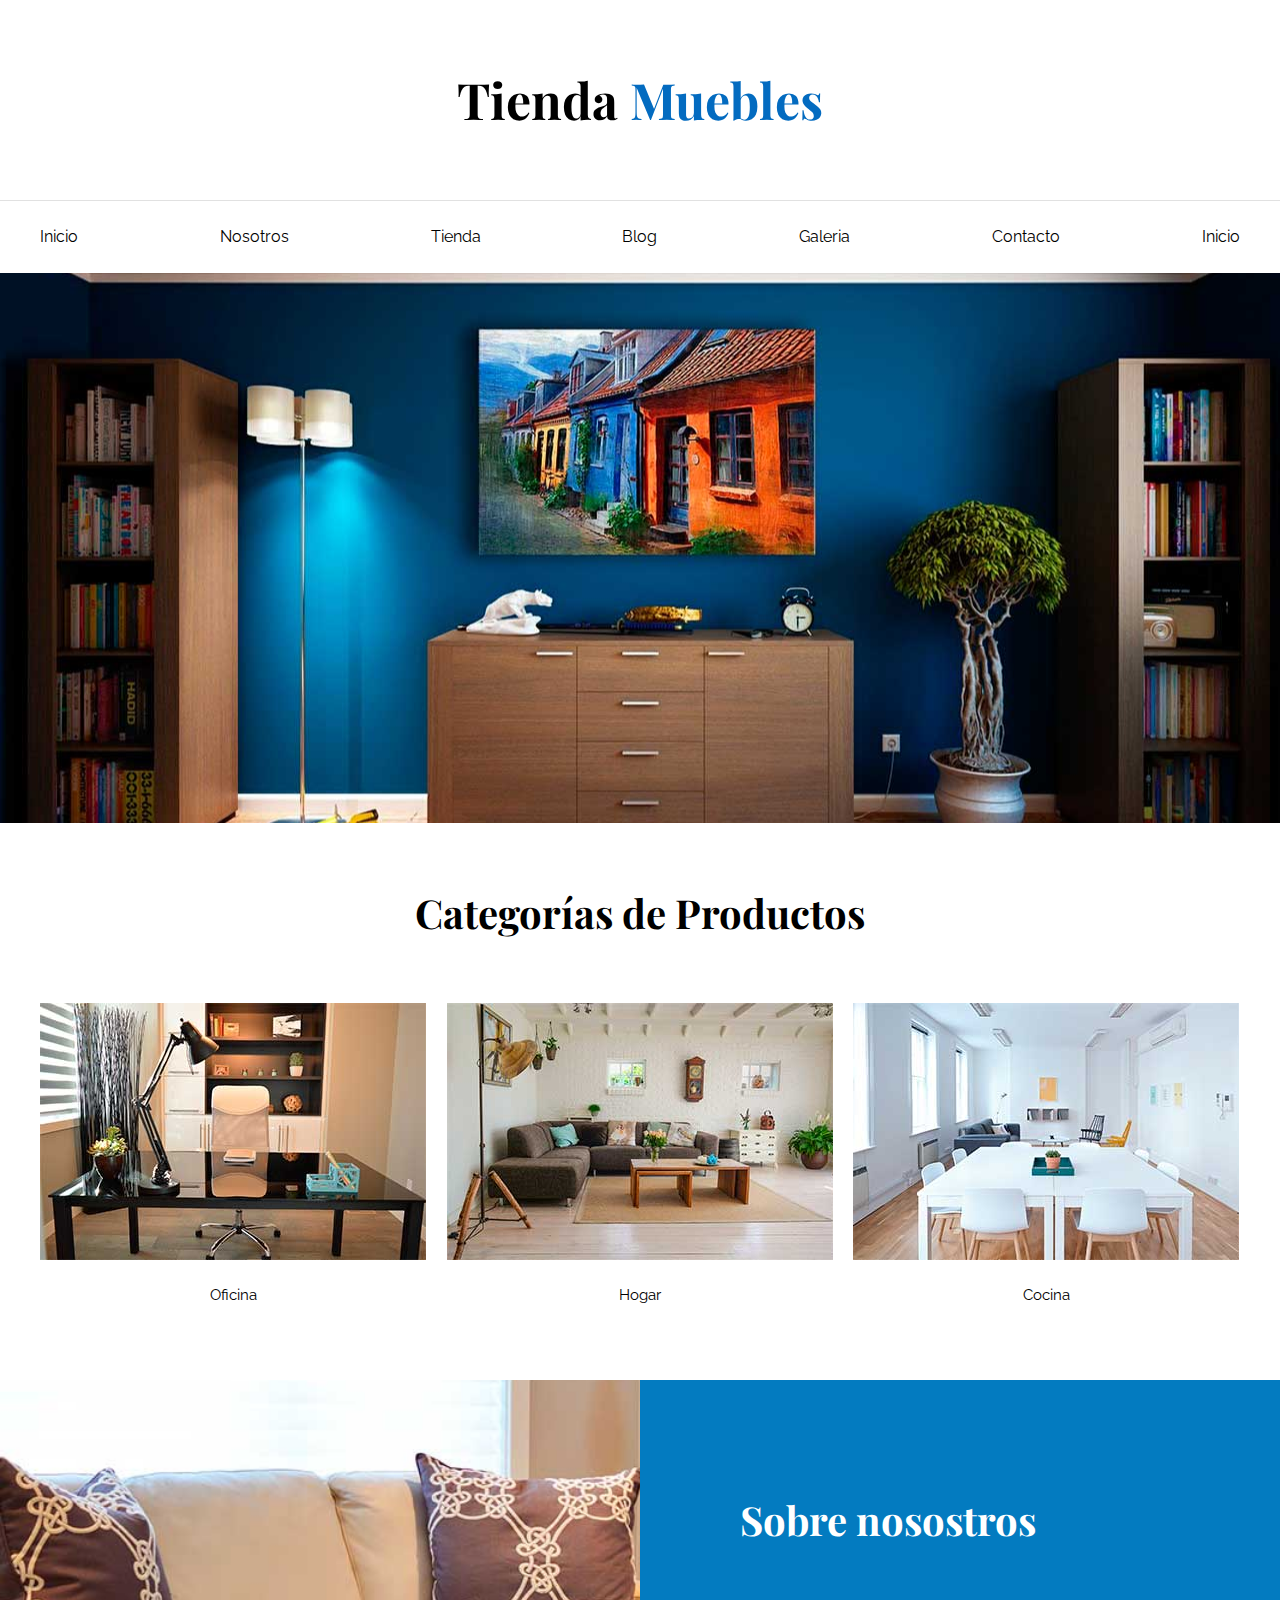
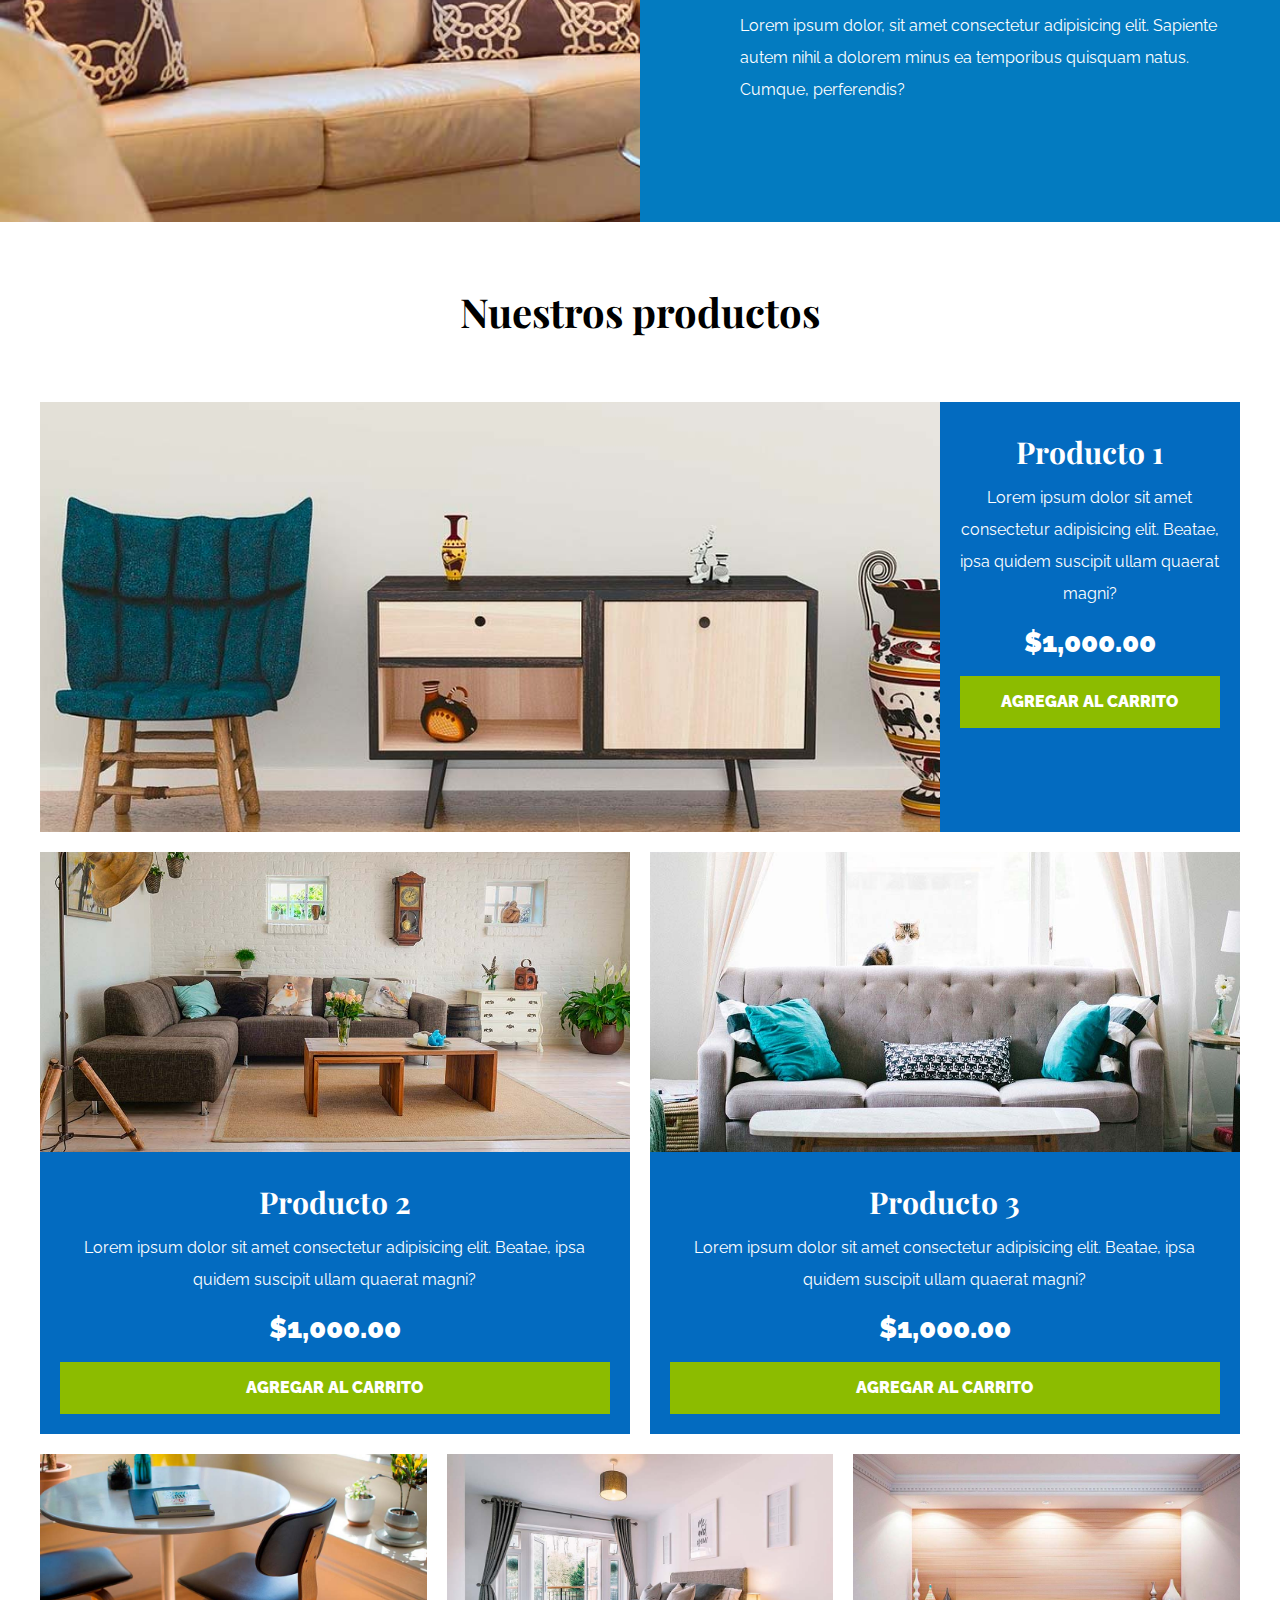
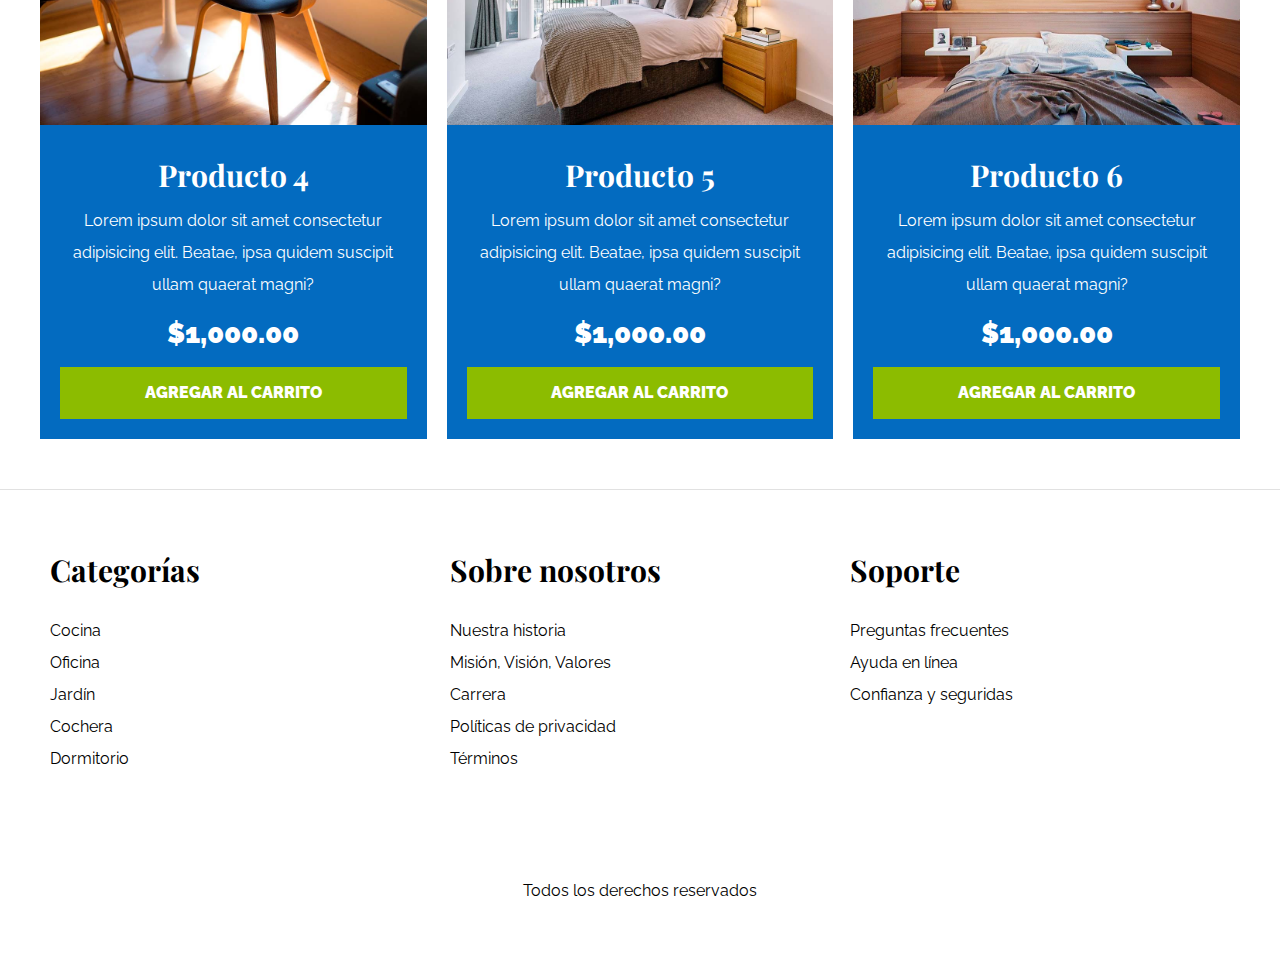
==== index.html @ 723de971 "página principal" ====
<!DOCTYPE html>
<html lang="es">

<head>
  <meta charset="UTF-8">
  <meta http-equiv="X-UA-Compatible" content="IE=edge">
  <meta name="viewport" content="width=device-width, initial-scale=1.0">
  <link rel="stylesheet" href="./css/normalize.css">
  <link rel="preconnect" href="https://fonts.googleapis.com">
  <link rel="preconnect" href="https://fonts.gstatic.com" crossorigin>
  <link href="https://fonts.googleapis.com/css2?family=Playfair+Display:wght@700&family=Raleway:wght@400;700;900&display=swap" rel="stylesheet">
  <link rel="stylesheet" href="./css/style.css">
  <title>Ecommerce</title>
</head>

<body>

  <header>
    <h1 class="nombre-sitio">Tienda <span>Muebles</span></h1>
  </header>

  <div class="contenedor-navegacion">
    <nav class="nav-principal contenedor">
      <a href="index.html">Inicio</a>
      <a href="nosotros.html">Nosotros</a>
      <a href="tienda.html">Tienda</a>
      <a href="blog.html">Blog</a>
      <a href="categoria.html">Galeria</a>
      <a href="contacto.html">Contacto</a>
      <a href="index.html">Inicio</a>
    </nav>
  </div>

  <div class="hero"></div>

  <section class="contenedor categorias">
    <h2 class="text-center">Categorías de Productos</h2>

    <div class="listado-categoria">
      <div class="categoria">
        <img src="img/categoria1.jpg" alt="">
        <a href="#">Oficina</a>
      </div>
  
      <div class="categoria">
        <img src="img/categoria2.jpg" alt="">
        <a href="#">Hogar</a>
       </div>
  
      <div class="categoria">
        <img src="img/categoria3.jpg" alt="">
        <a href="#">Cocina</a>
      </div>
    </div>
  </section>

  <section class="sobre-nosostros">
    <div class="contenedor sobre-nosotros-grid">
      <div class="texto-nosotros">
        <h2>Sobre nosostros</h2>
        <p>Lorem ipsum dolor, sit amet consectetur adipisicing elit. Sapiente autem nihil a dolorem minus ea temporibus quisquam natus. Cumque, perferendis?</p>
      </div>
    </div>
  </section>

  <main class="contenido-principal contenedor">
    <h2 class="text-center">Nuestros productos</h2>

    <div class="listado-productos">
      <div class="producto">
        <img src="img/producto1.jpg" alt="">

        <div class="texto-producto">
          <h3>Producto 1</h3>
          <p>Lorem ipsum dolor sit amet consectetur adipisicing elit. Beatae, ipsa quidem suscipit ullam quaerat magni?</p>
          <p class="precio">$1,000.00</p>

          <a href="#" class="btn">Agregar al carrito</a>
        </div>         <!-- Info del producto -->
      
      </div>    <!-- Producto -->

      <div class="producto">
        <img src="img/producto2.jpg" alt="">

        <div class="texto-producto">
          <h3>Producto 2</h3>
          <p>Lorem ipsum dolor sit amet consectetur adipisicing elit. Beatae, ipsa quidem suscipit ullam quaerat magni?</p>
          <p class="precio">$1,000.00</p>

          <a href="#" class="btn">Agregar al carrito</a>
          </div>  <!-- Info del producto -->
            
        </div> <!-- Producto -->

      <div class="producto">
        <img src="img/producto3.jpg" alt="">

        <div class="texto-producto">
          <h3>Producto 3</h3>
          <p>Lorem ipsum dolor sit amet consectetur adipisicing elit. Beatae, ipsa quidem suscipit ullam quaerat magni?</p>
          <p class="precio">$1,000.00</p>

          <a href="#" class="btn">Agregar al carrito</a>
        </div>       <!-- Info del producto -->
      </div> <!-- Producto -->

      <div class="producto">
        <img src="img/producto4.jpg" alt="">

        <div class="texto-producto">
          <h3>Producto 4</h3>
           <p>Lorem ipsum dolor sit amet consectetur adipisicing elit. Beatae, ipsa quidem suscipit ullam quaerat magni?</p>
          <p class="precio">$1,000.00</p>

          <a href="#" class="btn">Agregar al carrito</a>
        </div>      <!-- Info del producto -->
      </div>  <!-- Producto -->

      <div class="producto">
        <img src="img/producto5.jpg" alt="">

        <div class="texto-producto">
          <h3>Producto 5</h3>
          <p>Lorem ipsum dolor sit amet consectetur adipisicing elit. Beatae, ipsa quidem suscipit ullam quaerat magni?</p>
          <p class="precio">$1,000.00</p>

          <a href="#" class="btn">Agregar al carrito</a>
        </div> <!-- Info del producto -->
      </div>      <!-- Producto -->

      <div class="producto">
        <img src="img/producto6.jpg" alt="">

        <div class="texto-producto">
          <h3>Producto 6</h3>
          <p>Lorem ipsum dolor sit amet consectetur adipisicing elit. Beatae, ipsa quidem suscipit ullam quaerat magni?</p>
          <p class="precio">$1,000.00</p>

          <a href="#" class="btn">Agregar al carrito</a>
        </div>    <!-- Info del producto -->
      </div>  <!-- Producto -->
    </div>
        <!--Fin de listado del producto  -->

  </main>

  <footer class="site-footer">
    <div class="grid-footer contenedor">

      <div>
        <h3>Categorías</h3>
  
        <nav class="footer-menu">
          <a href="#">Cocina</a>
          <a href="#">Oficina</a>
          <a href="#">Jardín</a>
          <a href="#">Cochera</a>
          <a href="#">Dormitorio</a>
        </nav>
      </div>
  
      <div>
        <h3>Sobre nosotros</h3>
  
        <nav class="footer-menu">
          <a href="#">Nuestra historia</a>
          <a href="#">Misión, Visión, Valores</a>
          <a href="#">Carrera</a>
          <a href="#">Políticas de privacidad</a>
          <a href="#">Términos</a>
        </nav>
     </div>
  
      <div>
        <h3>Soporte</h3>
  
        <nav class="footer-menu">
          <a href="#">Preguntas frecuentes</a>
          <a href="#">Ayuda en línea</a>
          <a href="#">Confianza y seguridas</a>
        </nav>
      </div>
    </div>
       <p class="copyright">Todos los derechos reservados</p>
    </footer>

</body>

</html>
---- css/style.css ----
html{
  box-sizing: border-box;
  font-size: 62.5%; /*1rem = 10px*/
}

*, *::before, *::after{
  box-sizing: inherit;
}

body{
  font-family: 'Raleway', sans-serif;
  font-size: 1.6rem;
  line-height: 2;
}

/* Globales */
h1, h2, h3{
  font-family: 'Playfair Display', serif;
  margin: 0 0 5rem 0;
}

h1{
  font-size: 5rem;  
}
h3{
  font-size: 3rem;
}

h2{
  font-size: 4rem;
}

a{
  text-decoration: none;
  color: #000;
}

img{
  max-width: 100%;
  display: block;
}

.btn{
  color: #fff;
  background-color: #8cbc00;
  display: block;
  text-transform: uppercase;
  font-weight: 900;
  padding: 1rem;
  transition: background-color .3s ease-out;
}

.btn:hover{
  background-color: #769c02;
}

/* Utilidades */
.text-center{
  text-align: center;
}

.contenedor{
  max-width: 120rem;
  /* margin-inline: auto; */
  margin: 0 auto;
}

/* Header y navegación */

.nombre-sitio{
  margin-top: 5rem;
  text-align: center;
}

.nombre-sitio span{
  color: #036bc0;
}

.contenedor-navegacion{
  border-top: 0.1rem solid #e1e1e1;
}

.nav-principal{
  padding: 2rem 0;
  display: flex;
  justify-content: space-between;
}

.hero{
  background-image: url(../img/principal.jpg);
  background-repeat: cover;
  height: 55rem;
  background-position: center center;
}

/* Categorias */
.categorias{
  padding-top: 5rem;
}

.categoria a{
  display: block;
  text-align: center;
  padding: 2rem;
  font-size: 1.5rem;
}

.categoria a:hover{
  background-color: #036bc0;
  color: #fff;
  border-bottom-right-radius: 1rem;
}

.listado-categoria{
  display: grid;
  grid-template-columns: repeat(3, 1fr);
  gap: 2rem;
}

/* Bloque nosotros */
.sobre-nosostros{
  /* background-image: linear-gradient(to right, #000 50%, red 100%); */
  margin-top: 5rem;
  background-image: linear-gradient(
    to right, transparent 50%, 
    #037bc0 50%, 
    #037bc0 100%), 
    url('../img/nosotros.jpg');
    background-position: left center;
    padding: 10rem 0;
    background-repeat: no-repeat;
    background-size: 100%, 120rem;
}

.sobre-nosotros-grid{
/*   display: grid;
  grid-template-columns: repeat(2, 1fr);
  column-gap: 8rem; */
  display: flex;
  justify-content: flex-end;
}

.texto-nosotros{
  /* grid-column: 2 / 3; */
  flex-basis: 50%;
  padding-left: 10rem;
  color: #fff;
}

/* Listado de producto */

.listado-productos{
  display: grid;
  grid-template-columns: repeat(6, 1fr);
  gap: 2rem;
}

.producto:nth-child(1){
  grid-column: 1 / 7;
  display: grid;
  grid-template-columns: 3fr 1fr;
}

.producto:nth-child(1) img{
  height: 43rem;
  width: 100%;
  object-fit: cover;
}

.producto:nth-child(2){
  grid-column: 1 / 4;
}

.producto:nth-child(2) img,
.producto:nth-child(3) img{
  height: 30rem;
  width: 100%;
  object-fit: cover;
}


.producto:nth-child(3){
  grid-column: 4 / 7;
}

.producto:nth-child(4){
  grid-column: 1 / 3;
}

.producto:nth-child(5){
  grid-column: 3 / 5;
}

.producto:nth-child(6){
  grid-column:  5 / 7;
}


.contenido-principal{
 padding-top: 5rem; 
}

.producto{
  background-color: #036bc0;
}

.texto-producto{
  text-align: center;
  color: #fff;
  padding: 2rem;
}

.texto-producto h3{
  margin: 0;
}

.texto-producto p{
  margin: 0 0 .5rem;
}

.texto-producto .precio{
  font-size: 2.8rem;
  font-weight: 900;
}

/* footer */
.site-footer{
  border-top: 1px solid #e1e1e1;
  margin-top: 5rem;
  padding: 5rem;
}

.site-footer h3{
  margin-bottom: 1.5rem;
}

.grid-footer{
/*   display: flex;
  gap: 2rem; */
  display: grid;
  grid-template-columns: repeat(3, 1fr);
  gap: 2rem;
}

.grid-footer div{
  flex: 1;/*  */
}

.footer-menu a{
  display: block;
}

.copyright{
  margin-top: 10rem;
  text-align: center;
}
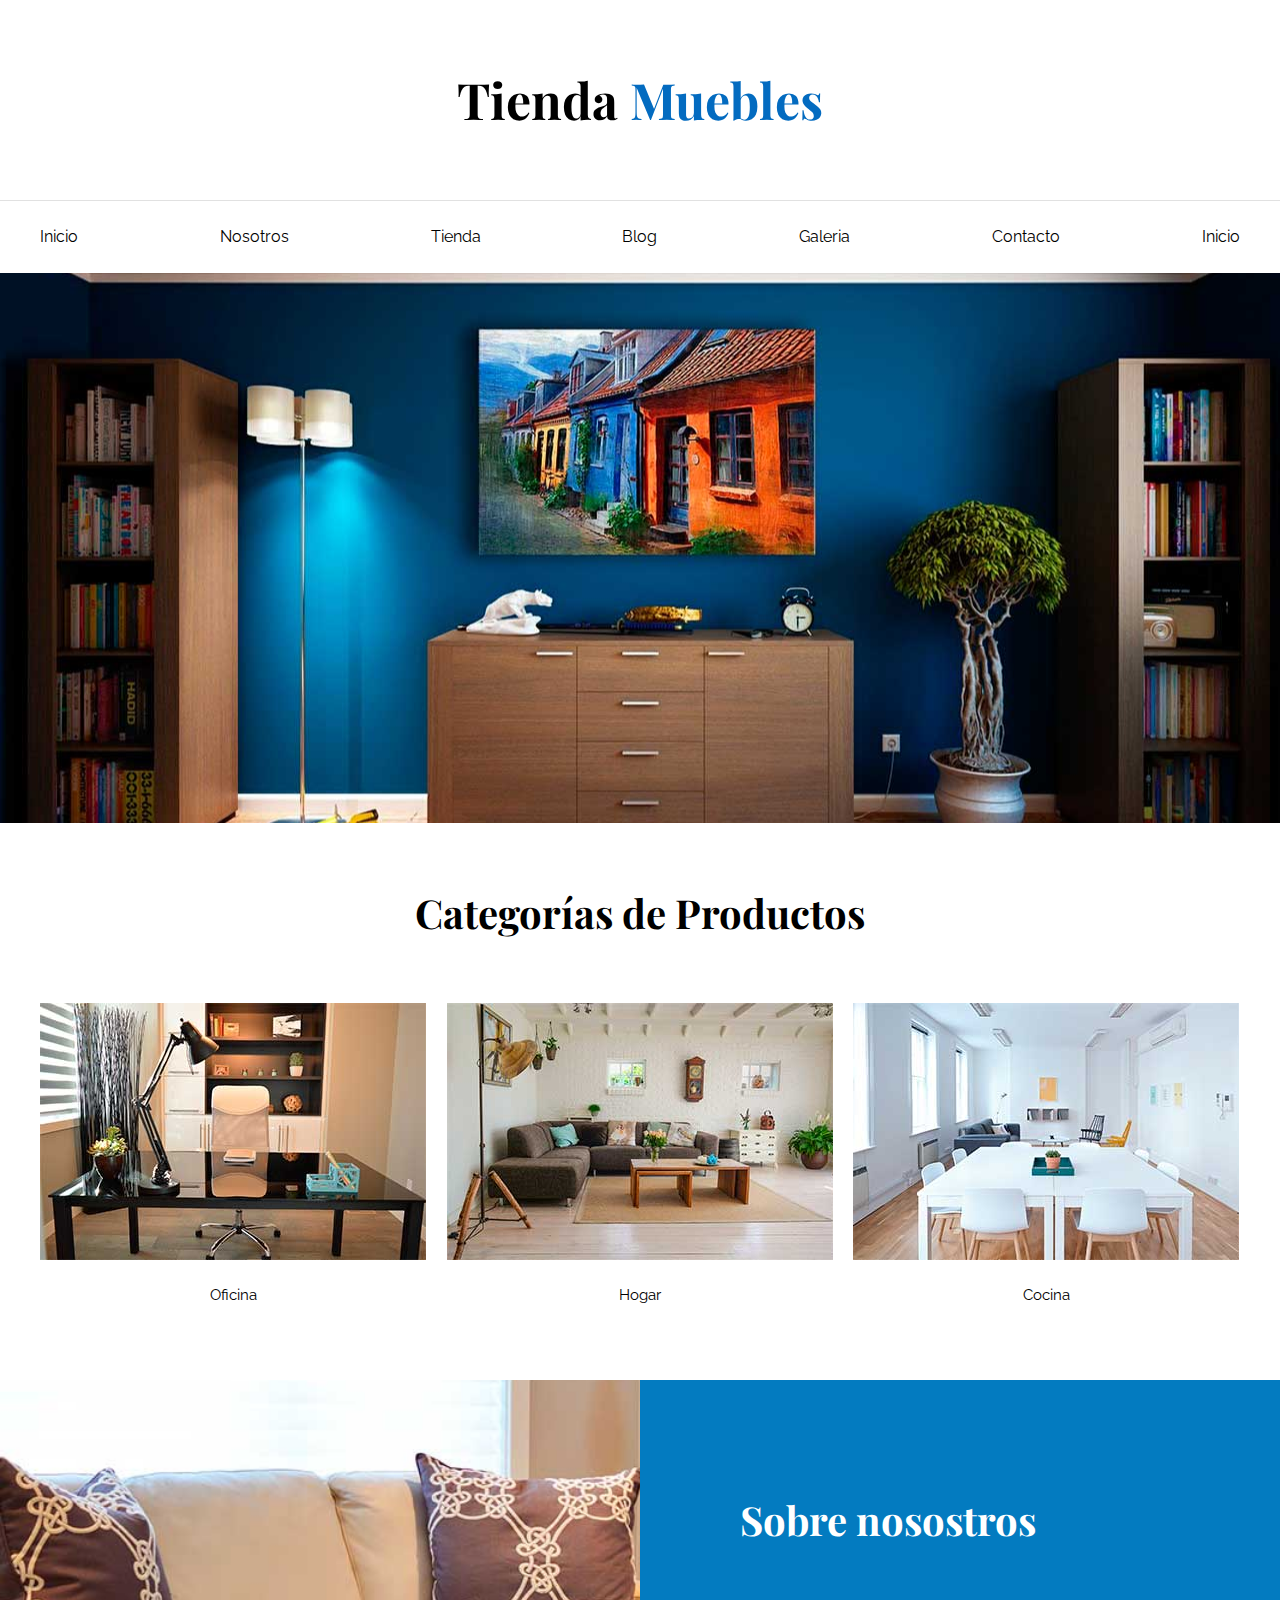
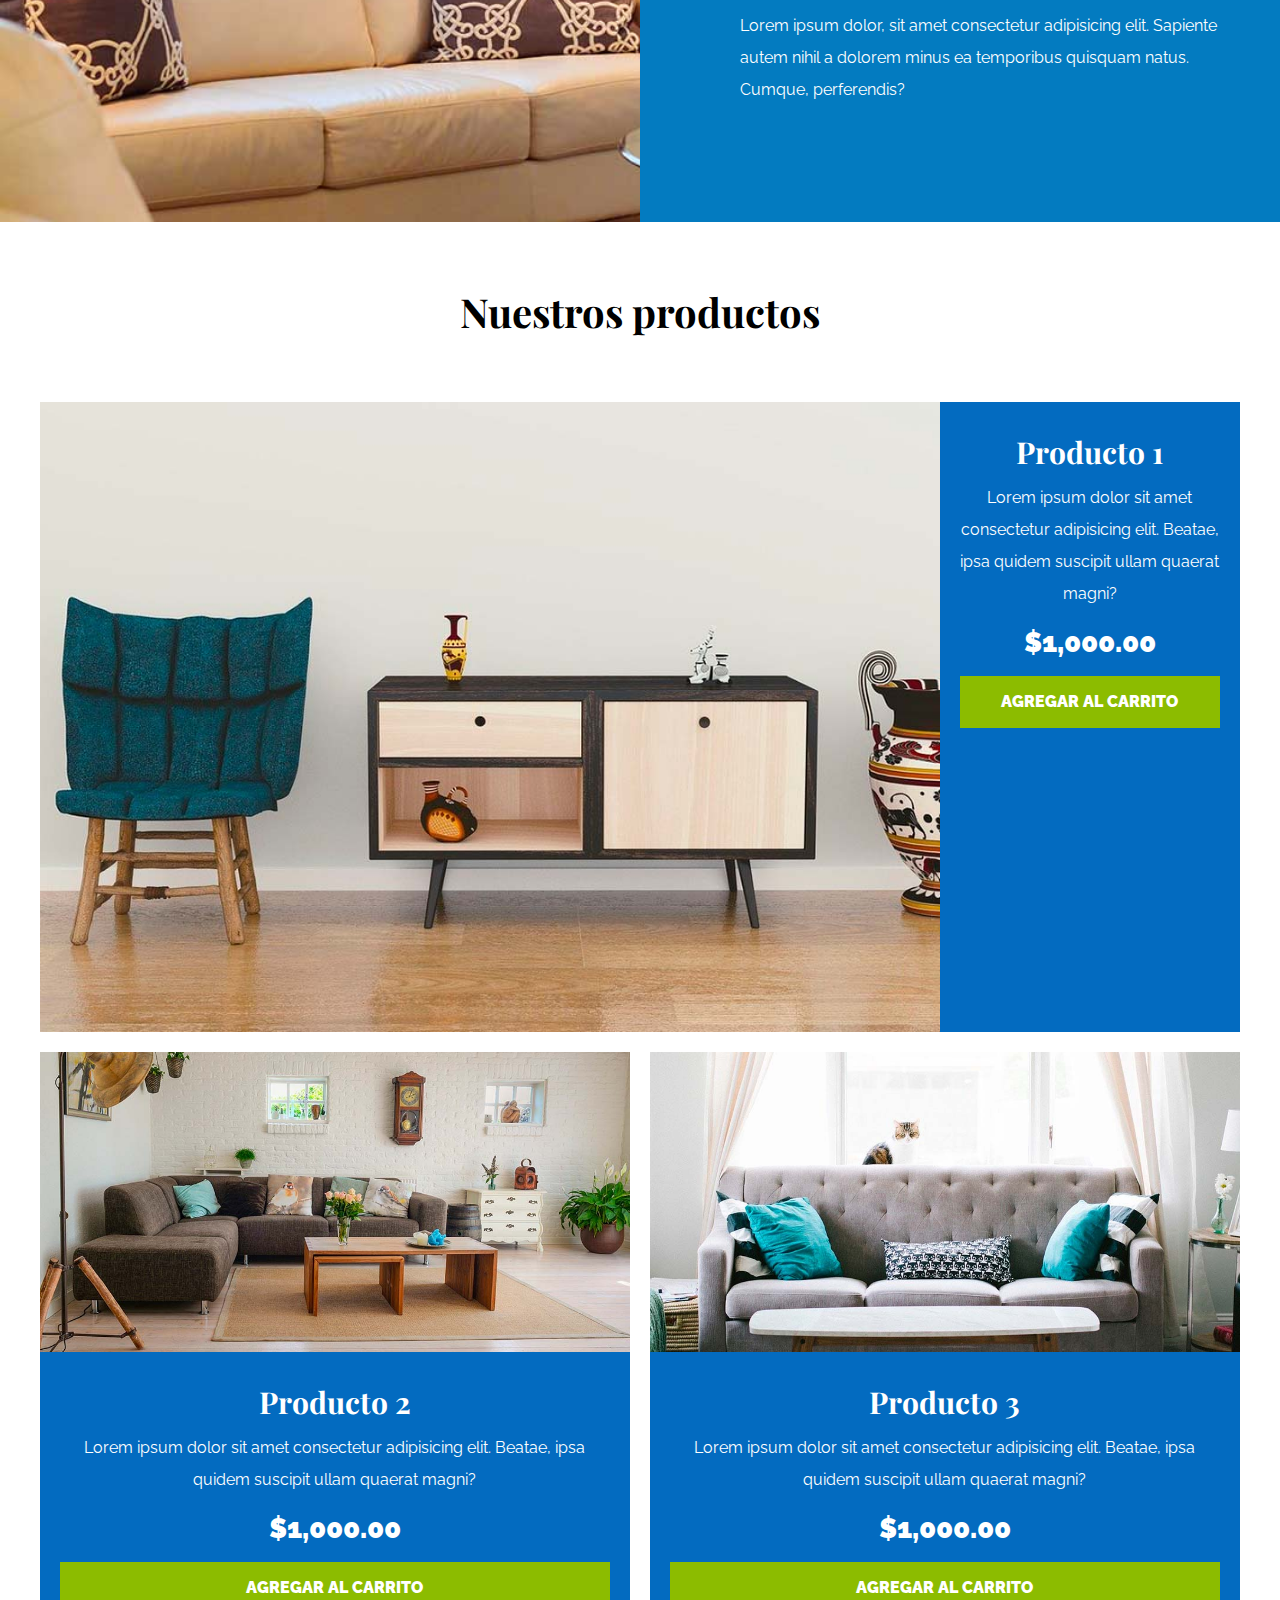
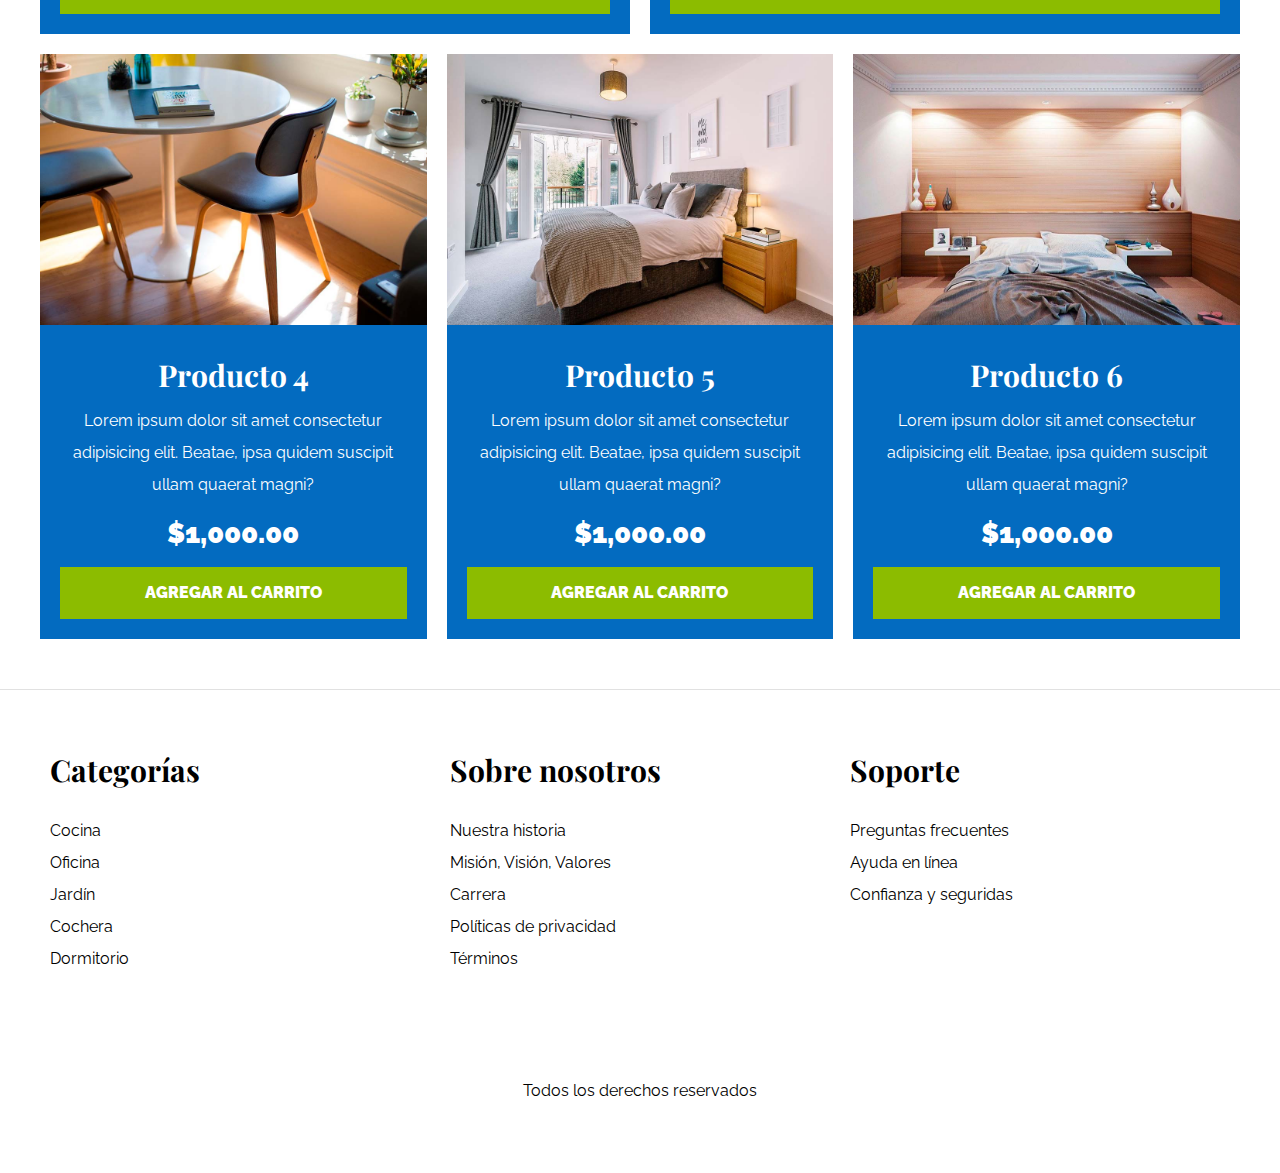
==== commit b5db8a0a: "página principal" ====
--- a/index.html
+++ b/index.html
@@ -77,7 +77,6 @@
 
           <a href="#" class="btn">Agregar al carrito</a>
         </div>         <!-- Info del producto -->
-      
       </div>    <!-- Producto -->
 
       <div class="producto">
@@ -90,7 +89,6 @@
 
           <a href="#" class="btn">Agregar al carrito</a>
           </div>  <!-- Info del producto -->
-            
         </div> <!-- Producto -->
 
       <div class="producto">
--- a/css/style.css
+++ b/css/style.css
@@ -162,7 +162,7 @@
 }
 
 .producto:nth-child(1) img{
-  height: 43rem;
+  height: 100%;
   width: 100%;
   object-fit: cover;
 }
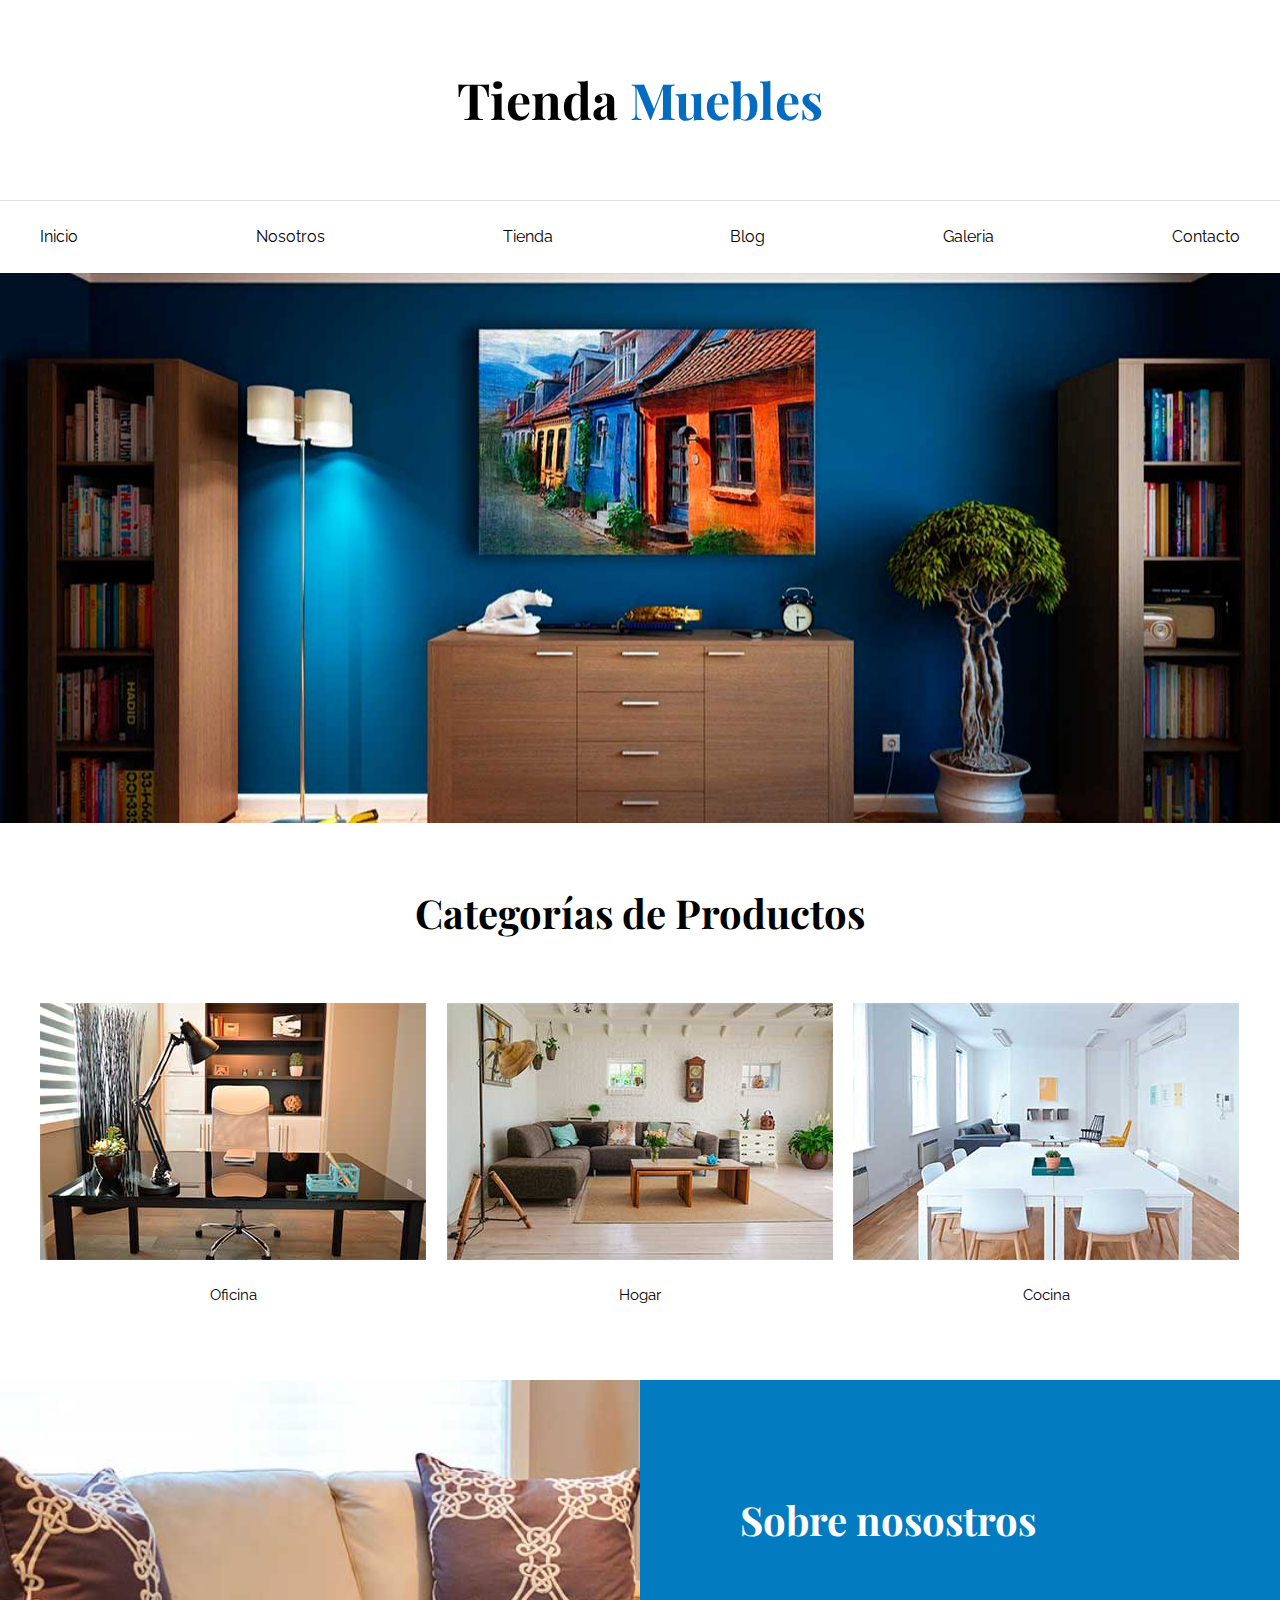
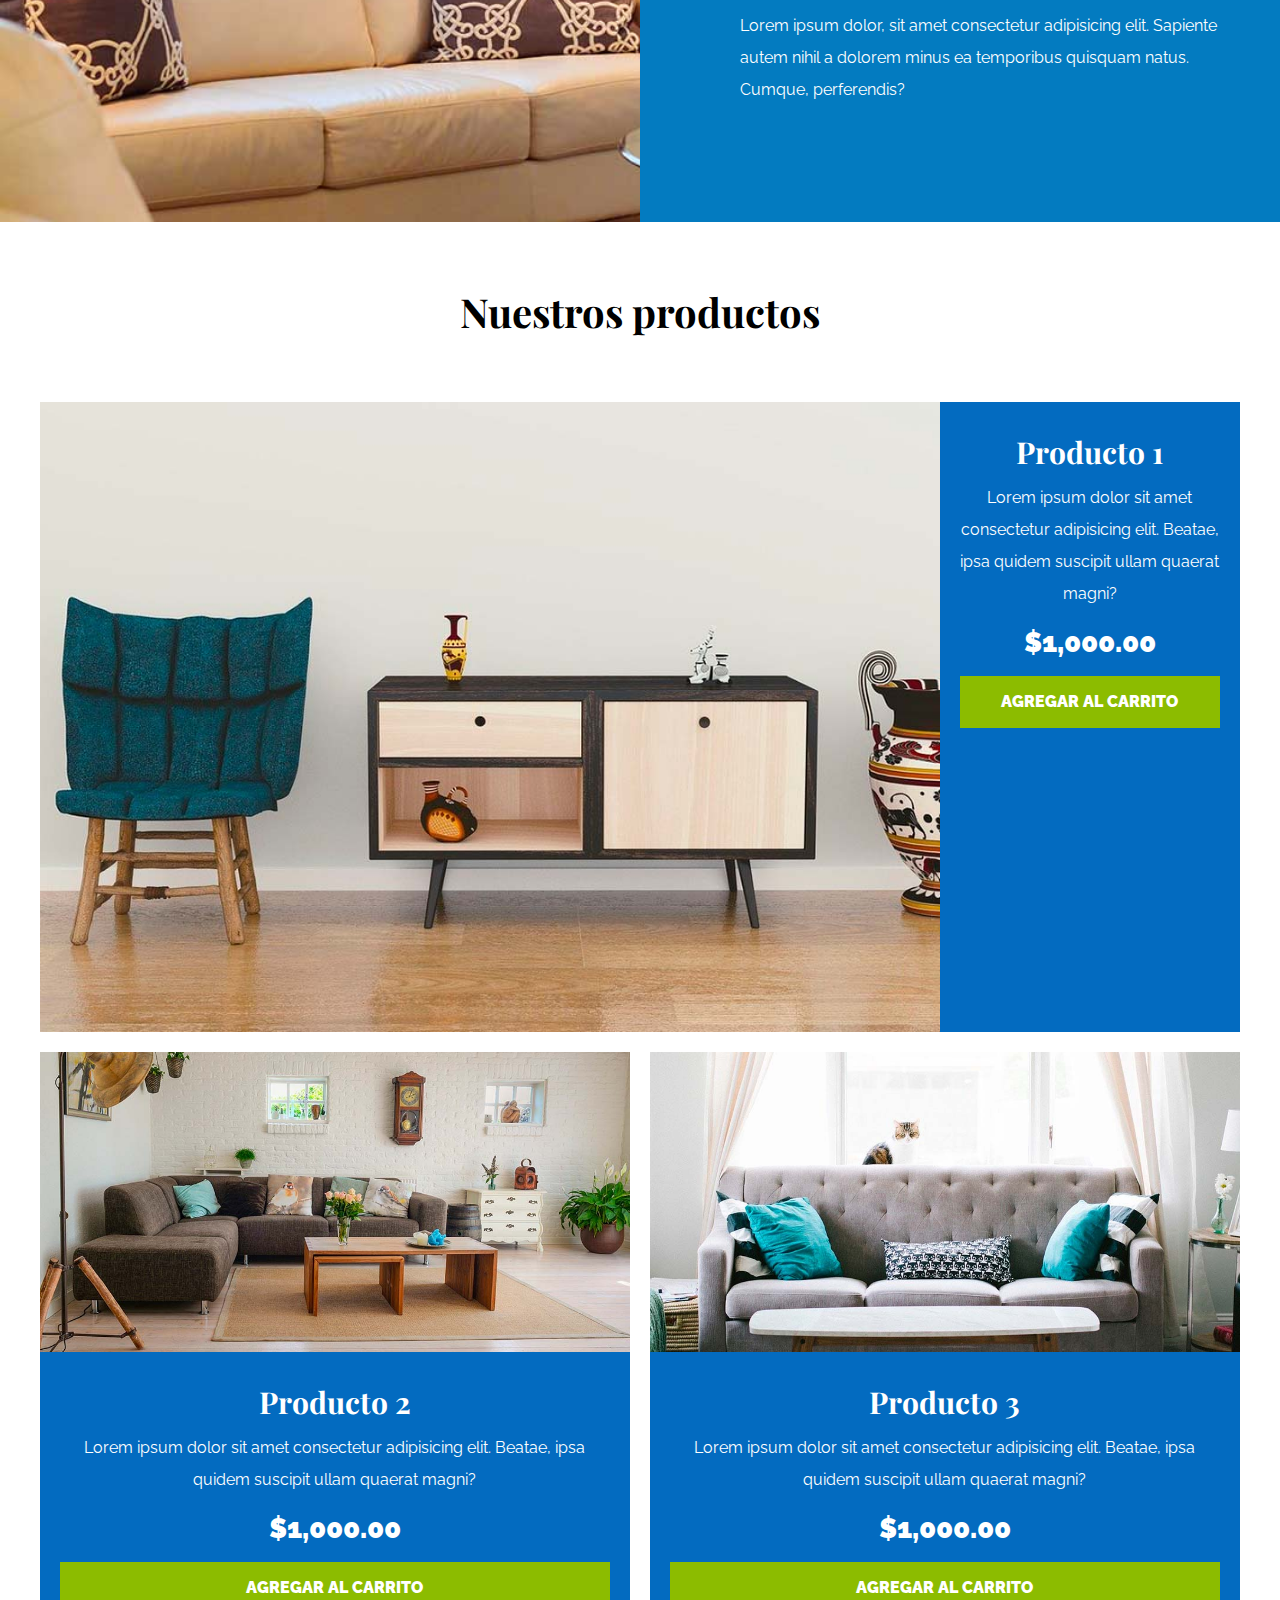
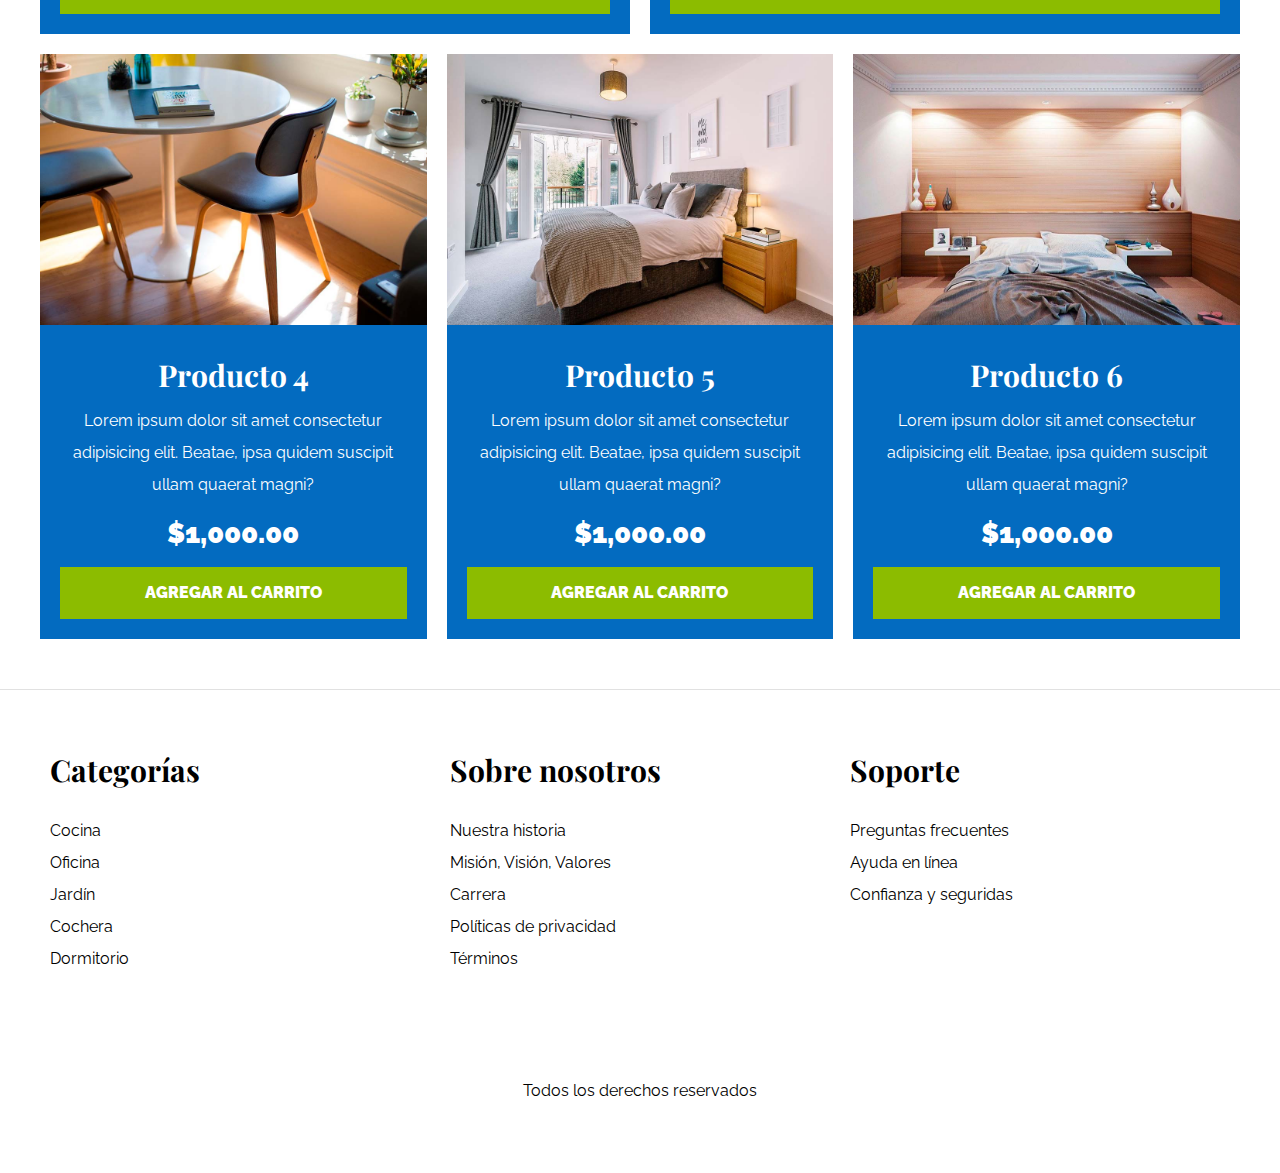
==== commit a9eab599: "Contacto" ====
--- a/index.html
+++ b/index.html
@@ -25,9 +25,8 @@
       <a href="nosotros.html">Nosotros</a>
       <a href="tienda.html">Tienda</a>
       <a href="blog.html">Blog</a>
-      <a href="categoria.html">Galeria</a>
+      <a href="galeria.html">Galeria</a>
       <a href="contacto.html">Contacto</a>
-      <a href="index.html">Inicio</a>
     </nav>
   </div>
 
--- a/css/style.css
+++ b/css/style.css
@@ -48,15 +48,22 @@
   font-weight: 900;
   padding: 1rem;
   transition: background-color .3s ease-out;
+  text-align: center;
+  border: none;
 }
 
 .btn:hover{
   background-color: #769c02;
+  cursor: pointer;
 }
 
 /* Utilidades */
 .text-center{
   text-align: center;
+}
+
+.max-width-30{
+  max-width: 30rem;
 }
 
 .contenedor{
@@ -253,4 +260,113 @@
 .copyright{
   margin-top: 10rem;
   text-align: center;
+}
+
+/* Nosotros */
+
+.contenido-nosotros{
+  display: grid;
+  grid-template-columns: 1fr 1fr;
+  grid-template-columns: repeat(auto-fit, minmax(25rem, 1fr) );
+  column-gap: 4rem;
+
+}
+
+.informacion-nosotros{
+  display: flex;
+  flex-direction: column;
+  justify-content: center;
+}
+
+/* Blog */
+
+.contenedor-blog{
+  display: grid;
+  grid-template-columns: 2fr 1fr;
+  column-gap: 4rem;
+}
+
+.entrada{
+  border-bottom: 2px solid #e1e1e1;
+  padding-bottom: 4rem;
+  margin-bottom: 2rem;
+}
+
+.entrada:last-of-type{
+  border: none;
+}
+
+.entrada-meta{
+  display: flex;
+  justify-content: space-between;
+}
+
+.entrada-meta p{
+  font-weight: 700;
+}
+
+.entrada-meta span{
+  color: #036bc0;
+}
+
+.contenido-entrada-blog{
+  width: 60rem;
+  margin: 0 auto;
+}
+
+/* Galerái */
+
+.galeria{
+  list-style: none;
+  padding: 0;
+  margin: 0;
+  display: grid;
+  grid-template-columns: repeat(3, 1fr);
+  gap: 2rem;
+}
+
+.galeria img{
+  height: 40rem;
+  width: 40rem;
+  object-fit: cover;
+}
+
+/* Formulario */
+
+.formulario{
+  max-width: 60rem;
+  margin: 0 auto;
+}
+
+.formulario fieldset{
+  border: 1ps solid #000;
+  margin-bottom: 2rem;
+}
+
+.formulario legend{
+  background-color: #005485;
+  width: 100%;
+  text-align: center;
+  color: #fff;
+  text-transform: uppercase;
+  font-weight: 900;
+  padding: 1rem;
+  margin-bottom: 4rem;
+
+}
+
+.campo{
+  display: flex;
+  margin-bottom: 2rem;
+}
+
+.campo label{
+  flex-basis: 10rem;
+}
+
+.campo input:not([type='radio']),
+textarea, select{
+  flex: 1;
+  border: 1ps solid #e1e1e1;
+  padding: 1rem;
 }